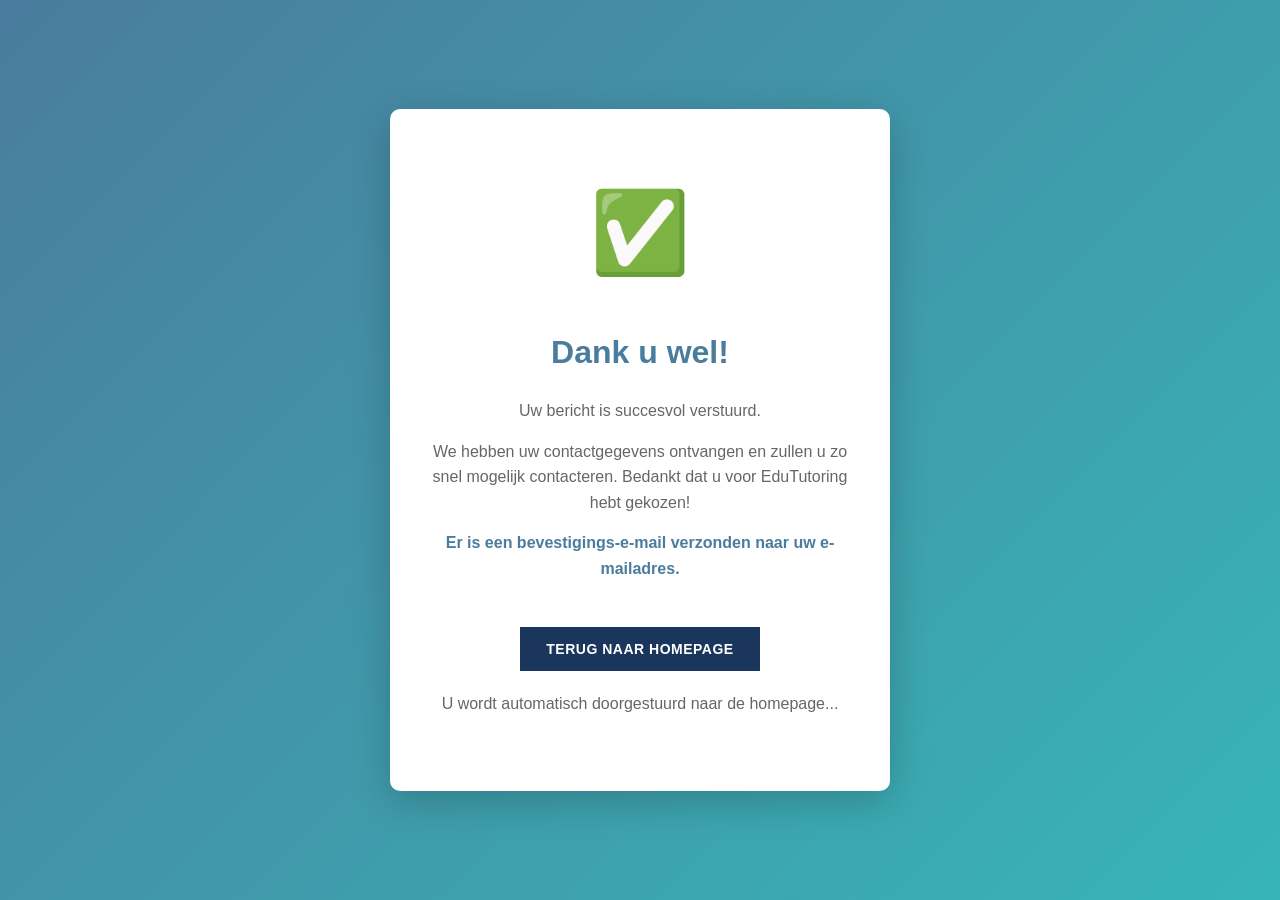
==== success.html @ 09ce8b66 "This is my first commit - woohoo!" ====
<!DOCTYPE html>
<html lang="nl">
<head>
    <meta charset="UTF-8">
    <meta name="viewport" content="width=device-width, initial-scale=1.0">
    <title>Bericht Verstuurd - EduTutoring</title>
    <link rel="stylesheet" href="styles.css">
    <style>
        .success-container {
            display: flex;
            justify-content: center;
            align-items: center;
            min-height: 100vh;
            background: linear-gradient(135deg, #4A7C9E 0%, #37B5B6 100%);
            padding: 20px;
        }
        
        .success-content {
            background: white;
            padding: 60px 40px;
            border-radius: 10px;
            text-align: center;
            max-width: 500px;
            box-shadow: 0 10px 40px rgba(0, 0, 0, 0.2);
        }
        
        .success-icon {
            font-size: 80px;
            margin-bottom: 30px;
            animation: checkmark 0.6s ease-in-out;
        }
        
        .success-content h1 {
            color: #4A7C9E;
            font-size: 32px;
            margin-bottom: 20px;
        }
        
        .success-content p {
            color: #666;
            font-size: 16px;
            margin-bottom: 15px;
            line-height: 1.6;
        }
        
        .success-content .btn {
            margin-top: 30px;
            display: inline-block;
        }
        
        @keyframes checkmark {
            0% {
                transform: scale(0) rotate(-45deg);
                opacity: 0;
            }
            50% {
                transform: scale(1.2) rotate(10deg);
            }
            100% {
                transform: scale(1) rotate(0);
                opacity: 1;
            }
        }
        
        .redirect-info {
            color: #999;
            font-size: 14px;
            margin-top: 20px;
        }
    </style>
</head>
<body>
    <div class="success-container">
        <div class="success-content">
            <div class="success-icon">✅</div>
            <h1>Dank u wel!</h1>
            <p>Uw bericht is succesvol verstuurd.</p>
            <p>We hebben uw contactgegevens ontvangen en zullen u zo snel mogelijk contacteren. Bedankt dat u voor EduTutoring hebt gekozen!</p>
            <p style="font-weight: 600; color: #4A7C9E;">Er is een bevestigings-e-mail verzonden naar uw e-mailadres.</p>
            
            <button class="btn btn-primary" onclick="window.location.href='index.html'">Terug naar Homepage</button>
            
            <div class="redirect-info">
                <p>U wordt automatisch doorgestuurd naar de homepage...</p>
            </div>
        </div>
    </div>
    
    <script>
        // Redirect to homepage after 5 seconds
        setTimeout(() => {
            window.location.href = 'index.html';
        }, 5000);
    </script>
</body>
</html>
---- styles.css ----
/* Root Variables */
:root {
    --primary-color: #1a365d;
    --secondary-color: #2d3748;
    --accent-color: #38a169;
    --text-dark: #1a202c;
    --text-light: #4a5568;
    --bg-white: #ffffff;
    --bg-light: #f7fafc;
    --border-color: #e2e8f0;
    --shadow: 0 1px 3px rgba(0, 0, 0, 0.1);
    --shadow-lg: 0 4px 6px rgba(0, 0, 0, 0.1);
}

/* Global Styles */
* {
    margin: 0;
    padding: 0;
    box-sizing: border-box;
}

html {
    scroll-behavior: smooth;
}

body {
    font-family: 'Segoe UI', Tahoma, Geneva, Verdana, sans-serif;
    color: var(--text-dark);
    line-height: 1.6;
    overflow-x: hidden;
}

.container {
    max-width: 1200px;
    margin: 0 auto;
    padding: 0 20px;
}

/* Buttons */
.btn {
    padding: 12px 24px;
    border: 2px solid var(--primary-color);
    background-color: var(--primary-color);
    color: white;
    font-size: 14px;
    font-weight: 600;
    cursor: pointer;
    transition: all 0.2s ease;
    text-transform: uppercase;
    letter-spacing: 0.5px;
}

.btn:hover {
    background-color: var(--secondary-color);
    border-color: var(--secondary-color);
    transform: translateY(-1px);
}

.btn-secondary {
    background-color: transparent;
    color: var(--primary-color);
    border-color: var(--primary-color);
}

.btn-secondary:hover {
    background-color: var(--primary-color);
    color: white;
}

.btn-outline {
    background-color: transparent;
    color: var(--primary-color);
    border-color: var(--primary-color);
}

.btn-outline:hover {
    background-color: var(--primary-color);
    color: white;
}

/* Navigation */
.navbar {
    background-color: var(--bg-white);
    border-bottom: 1px solid var(--border-color);
    box-shadow: var(--shadow);
    position: sticky;
    top: 0;
    z-index: 100;
}

.navbar .container {
    display: flex;
    justify-content: space-between;
    align-items: center;
    padding: 0 20px;
    max-width: 1200px;
    margin: 0 auto;
}

.logo {
    font-size: 24px;
    font-weight: 700;
    color: var(--primary-color);
    cursor: pointer;
    letter-spacing: -0.5px;
}

.nav-links {
    display: flex;
    list-style: none;
    gap: 40px;
}

.nav-links a {
    text-decoration: none;
    color: var(--text-dark);
    font-weight: 500;
    font-size: 14px;
    text-transform: uppercase;
    letter-spacing: 0.5px;
    transition: color 0.2s ease;
}

.nav-links a:hover {
    color: var(--accent-color);
}

.hamburger {
    display: none;
    flex-direction: column;
    cursor: pointer;
}

.hamburger span {
    width: 25px;
    height: 2px;
    background-color: var(--primary-color);
    margin: 4px 0;
    transition: 0.2s;
}

/* Hero Section */
.hero {
    background-color: var(--bg-white);
    padding: 100px 0;
    border-bottom: 1px solid var(--border-color);
}

.hero .container {
    display: flex;
    flex-direction: column;
    align-items: center;
    justify-content: center;
    text-align: center;
    gap: 40px;
    max-width: 900px;
    margin: 0 auto;
    padding: 0 20px;
}

.hero-content {
    width: 100%;
    text-align: center;
}

.hero h1 {
    font-size: 48px;
    margin-bottom: 24px;
    line-height: 1.2;
    color: var(--text-dark);
    font-weight: 700;
    letter-spacing: -1px;
}

.hero p em {
    font-style: italic;
}

.hero p {
    font-size: 18px;
    margin: 0 auto 40px;
    color: var(--text-light);
    line-height: 1.6;
    max-width: 650px;
}

.cta-buttons {
    display: flex;
    flex-wrap: wrap;
    justify-content: center;
    gap: 16px;
}

.cta-buttons .btn {
    padding: 16px 32px;
    font-size: 14px;
}

.hero-image {
    text-align: center;
}

.image-placeholder {
    font-size: 120px;
    color: var(--accent-color);
    opacity: 0.8;
}

/* Services Section */
.services {
    padding: 80px 0;
    background-color: var(--bg-light);
    border-bottom: 1px solid var(--border-color);
}

.services .container {
    max-width: 1200px;
    margin: 0 auto;
    padding: 0 20px;
}

.services h2 {
    font-size: 36px;
    text-align: center;
    margin-bottom: 60px;
    color: var(--text-dark);
    font-weight: 700;
    letter-spacing: -0.5px;
}

.services-grid {
    display: grid;
    grid-template-columns: repeat(auto-fit, minmax(350px, 1fr));
    gap: 40px;
}

.service-card {
    background-color: var(--bg-white);
    padding: 40px 30px;
    border: 1px solid var(--border-color);
    transition: all 0.2s ease;
    text-align: center;
}

.service-card:hover {
    border-color: var(--accent-color);
    box-shadow: var(--shadow-lg);
}

.service-icon {
    font-size: 48px;
    margin-bottom: 24px;
    display: block;
}

.service-card h3 {
    color: var(--text-dark);
    margin-bottom: 16px;
    font-size: 20px;
    font-weight: 600;
}

.service-card p {
    color: var(--text-light);
    line-height: 1.6;
    font-size: 16px;
}

/* Features Section */
.features {
    padding: 80px 0;
    background-color: var(--bg-white);
    border-bottom: 1px solid var(--border-color);
}

.features .container {
    max-width: 1200px;
    margin: 0 auto;
    padding: 0 20px;
}

.features h2 {
    font-size: 36px;
    text-align: center;
    margin-bottom: 60px;
    color: var(--text-dark);
    font-weight: 700;
    letter-spacing: -0.5px;
}

.features-grid {
    display: grid;
    grid-template-columns: repeat(auto-fit, minmax(300px, 1fr));
    gap: 40px;
}

.feature {
    padding: 32px;
    background-color: var(--bg-white);
    border: 1px solid var(--border-color);
    transition: all 0.2s ease;
    text-align: center;
}

.feature:hover {
    border-color: var(--accent-color);
    box-shadow: var(--shadow-lg);
}

.feature h3 {
    color: var(--text-dark);
    margin-bottom: 16px;
    font-size: 18px;
    font-weight: 600;
}

.feature p {
    color: var(--text-light);
    line-height: 1.6;
    font-size: 16px;
}

/* About Section */
.about {
    padding: 80px 0;
    background-color: var(--bg-light);
    border-bottom: 1px solid var(--border-color);
}

.about .container {
    max-width: 1200px;
    margin: 0 auto;
    padding: 0 20px;
}

.about h2 {
    font-size: 36px;
    text-align: center;
    margin-bottom: 60px;
    color: var(--text-dark);
    font-weight: 700;
    letter-spacing: -0.5px;
}

.about-content {
    display: flex;
    justify-content: center;
    max-width: 800px;
    margin: 0 auto;
}

.about-text p {
    margin-bottom: 24px;
    color: var(--text-dark);
    line-height: 1.7;
    font-size: 18px;
    text-align: center;
}

/* Contact Section */
.contact {
    padding: 80px 0;
    background-color: var(--bg-white);
}

.contact .container {
    max-width: 1200px;
    margin: 0 auto;
    padding: 0 20px;
}

.contact h2 {
    font-size: 36px;
    text-align: center;
    margin-bottom: 60px;
    color: var(--text-dark);
    font-weight: 700;
    letter-spacing: -0.5px;
}

.contact-content {
    display: grid;
    grid-template-columns: 1fr 1fr;
    gap: 80px;
}

.contact-info {
    display: flex;
    flex-direction: column;
    gap: 32px;
}

.info-item {
    padding: 24px;
    background-color: var(--bg-white);
    border: 1px solid var(--border-color);
    transition: all 0.2s ease;
}

.info-item:hover {
    border-color: var(--accent-color);
    box-shadow: var(--shadow-lg);
}

.info-item h3 {
    color: var(--text-dark);
    margin-bottom: 12px;
    font-size: 16px;
    font-weight: 600;
    text-transform: uppercase;
    letter-spacing: 0.5px;
}

.info-item p {
    color: var(--text-light);
    line-height: 1.6;
    font-size: 16px;
}

.info-item a {
    color: var(--accent-color);
    text-decoration: none;
    font-weight: 500;
    transition: color 0.2s ease;
}

.info-item a:hover {
    color: var(--primary-color);
}

.contact-form {
    background-color: var(--bg-white);
    padding: 40px;
    border: 1px solid var(--border-color);
}

.contact-form h3 {
    color: var(--text-dark);
    margin-bottom: 32px;
    font-size: 24px;
    text-align: center;
    font-weight: 600;
    text-transform: uppercase;
    letter-spacing: 0.5px;
}

.form-group {
    margin-bottom: 24px;
}

.form-group label {
    display: block;
    margin-bottom: 8px;
    color: var(--text-dark);
    font-weight: 600;
    font-size: 14px;
    text-transform: uppercase;
    letter-spacing: 0.5px;
}

.form-group input,
.form-group select,
.form-group textarea {
    width: 100%;
    padding: 12px 16px;
    border: 1px solid var(--border-color);
    font-size: 16px;
    font-family: inherit;
    transition: border-color 0.2s ease;
    background-color: var(--bg-white);
}

.form-group input:focus,
.form-group select:focus,
.form-group textarea:focus {
    outline: none;
    border-color: var(--accent-color);
}

.contact-form .btn {
    width: 100%;
    margin-top: 32px;
    padding: 16px;
    font-size: 16px;
    font-weight: 600;
    text-transform: uppercase;
    letter-spacing: 0.5px;
}

/* Multi-select dropdowns */
.multi-select-container {
    position: relative;
}

.multi-select-display {
    padding: 12px 16px;
    border: 1px solid var(--border-color);
    background-color: var(--bg-white);
    cursor: pointer;
    display: flex;
    justify-content: space-between;
    align-items: center;
    font-size: 16px;
    font-family: inherit;
    transition: border-color 0.2s ease;
}

.multi-select-display:hover {
    border-color: var(--accent-color);
}

.multi-select-options {
    position: absolute;
    top: 100%;
    left: 0;
    right: 0;
    background-color: var(--bg-white);
    border: 1px solid var(--border-color);
    border-top: none;
    z-index: 1000;
    display: none;
    box-shadow: var(--shadow-lg);
}

.multi-select-options label {
    display: block;
    padding: 5px 16px;
    cursor: pointer;
    font-size: 14px;
    border-bottom: 1px solid var(--border-color);
}

.multi-select-options label:last-child {
    border-bottom: none;
}

.multi-select-options label:hover {
    background-color: var(--bg-light);
}

.multi-select-options label input[type="checkbox"] {
    margin-right: 8px;
}

.dropdown-arrow {
    font-size: 12px;
    transition: transform 0.2s ease;
}

.multi-select-container.open .dropdown-arrow {
    transform: rotate(180deg);
}
.footer {
    background-color: var(--primary-color);
    color: white;
    padding: 60px 0 30px;
    border-top: 1px solid var(--border-color);
}

.footer .container {
    max-width: 1200px;
    margin: 0 auto;
    padding: 0 20px;
}

.footer-content {
    display: grid;
    grid-template-columns: repeat(auto-fit, minmax(250px, 1fr));
    gap: 40px;
    margin-bottom: 40px;
}

.footer-section h4 {
    margin-bottom: 20px;
    color: white;
    font-size: 18px;
    font-weight: 600;
    text-transform: uppercase;
    letter-spacing: 0.5px;
}

.footer-section p {
    color: rgba(255, 255, 255, 0.9);
    line-height: 1.6;
    font-size: 16px;
}

.footer-section ul {
    list-style: none;
}

.footer-section ul li {
    margin-bottom: 12px;
}

.footer-section a {
    color: rgba(255, 255, 255, 0.9);
    text-decoration: none;
    transition: color 0.2s ease;
    font-weight: 500;
}

.footer-section a:hover {
    color: var(--accent-color);
}

.social-links {
    display: flex;
    gap: 20px;
}

.footer-bottom {
    border-top: 1px solid rgba(255, 255, 255, 0.2);
    padding-top: 25px;
    text-align: center;
    color: rgba(255, 255, 255, 0.8);
    font-size: 14px;
}

/* Responsive Design */
@media (max-width: 768px) {
    .navbar .container {
        padding: 15px 20px;
    }

    .nav-links {
        display: none;
        position: absolute;
        top: 100%;
        left: 0;
        right: 0;
        background-color: var(--bg-white);
        flex-direction: column;
        gap: 0;
        padding: 20px 0;
        border-top: 1px solid var(--border-color);
        box-shadow: var(--shadow-lg);
    }

    .nav-links a {
        padding: 12px 20px;
        border-bottom: 1px solid var(--border-color);
    }

    .nav-links a:last-child {
        border-bottom: none;
    }

    .hamburger {
        display: flex;
    }

    .hero {
        padding: 60px 0;
    }

    .hero .container {
        flex-direction: column;
        gap: 40px;
    }

    .hero h1 {
        font-size: 36px;
    }

    .hero p {
        font-size: 16px;
    }

    .cta-buttons {
        flex-direction: column;
        gap: 12px;
    }

    .cta-buttons .btn {
        width: calc(100% - 40px);
        padding: 14px 20px;
        font-size: 14px;
        margin: 0 20px;
    }

    .image-placeholder {
        font-size: 100px;
    }

    .services h2,
    .features h2,
    .about h2,
    .contact h2 {
        font-size: 28px;
    }

    .contact-content {
        grid-template-columns: 1fr;
        gap: 40px;
    }

    .contact-info {
        gap: 24px;
    }

    .services-grid,
    .features-grid {
        grid-template-columns: 1fr;
    }
}

@media (max-width: 480px) {
    .hero h1 {
        font-size: 28px;
    }

    .hero p {
        font-size: 14px;
    }

    .btn {
        padding: 12px 20px;
        font-size: 12px;
    }

    .image-placeholder {
        font-size: 80px;
    }

    .services-grid,
    .features-grid {
        grid-template-columns: 1fr;
    }
}
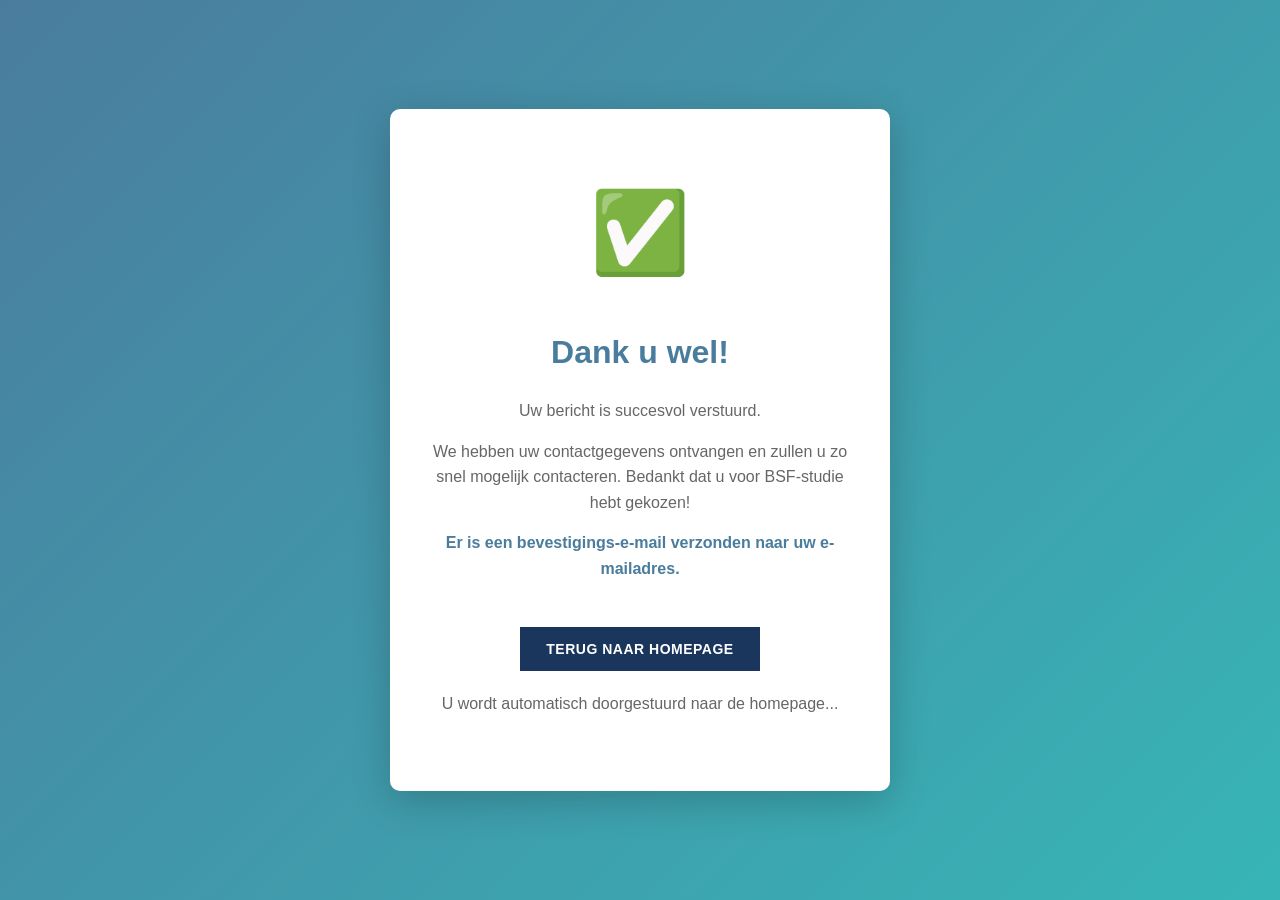
==== commit 0f2bc6c8: "update 1.0.1.1" ====
--- a/success.html
+++ b/success.html
@@ -3,7 +3,7 @@
 <head>
     <meta charset="UTF-8">
     <meta name="viewport" content="width=device-width, initial-scale=1.0">
-    <title>Bericht Verstuurd - EduTutoring</title>
+    <title>Bericht Verstuurd - BSF-studie</title>
     <link rel="stylesheet" href="styles.css">
     <style>
         .success-container {
@@ -75,7 +75,7 @@
             <div class="success-icon">✅</div>
             <h1>Dank u wel!</h1>
             <p>Uw bericht is succesvol verstuurd.</p>
-            <p>We hebben uw contactgegevens ontvangen en zullen u zo snel mogelijk contacteren. Bedankt dat u voor EduTutoring hebt gekozen!</p>
+            <p>We hebben uw contactgegevens ontvangen en zullen u zo snel mogelijk contacteren. Bedankt dat u voor BSF-studie hebt gekozen!</p>
             <p style="font-weight: 600; color: #4A7C9E;">Er is een bevestigings-e-mail verzonden naar uw e-mailadres.</p>
             
             <button class="btn btn-primary" onclick="window.location.href='index.html'">Terug naar Homepage</button>
